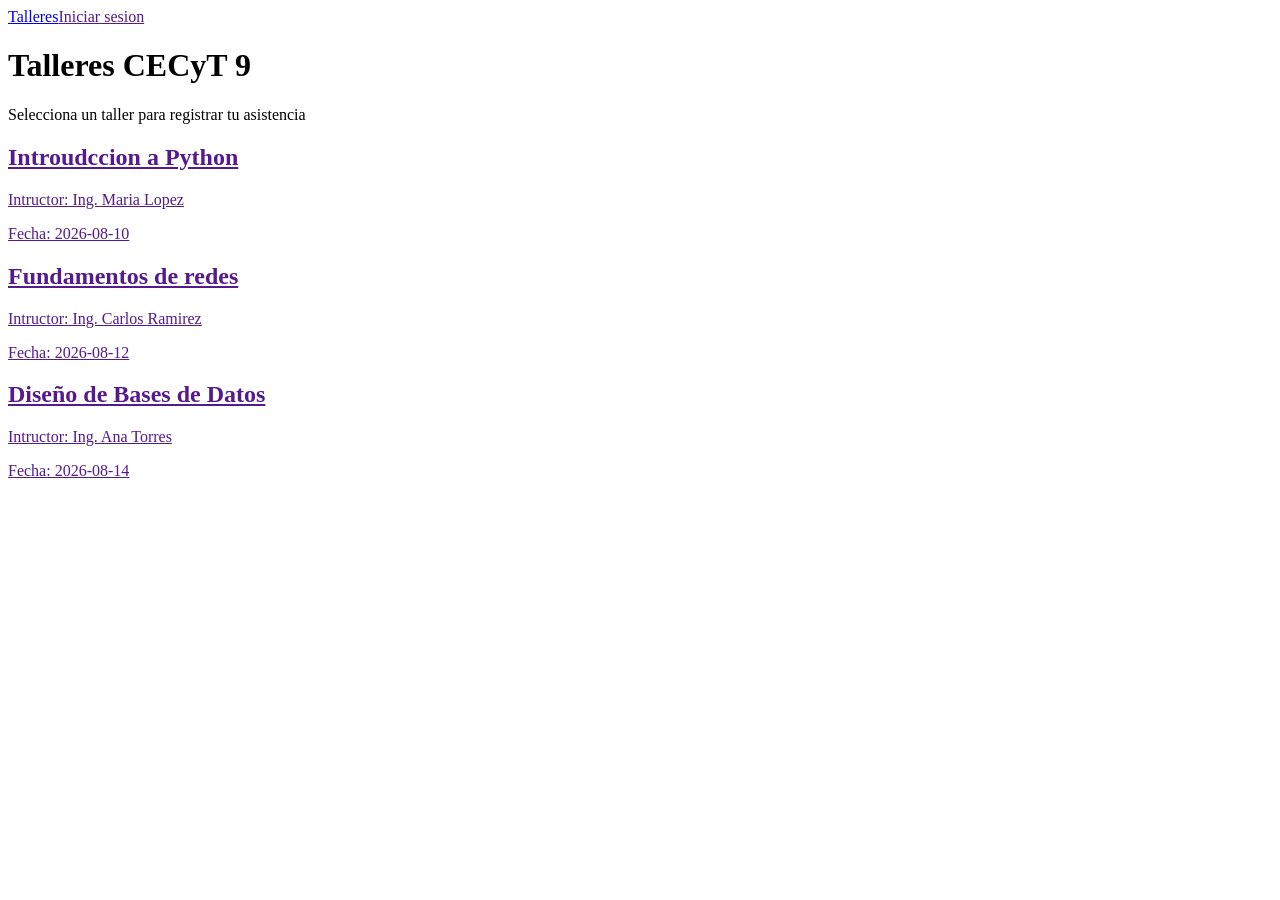
==== index.html @ 248de596 "Index" ====
<!DOCTYPE html>
<html lang="en">
<head>
    <meta charset="UTF-8">
    <meta name="viewport" content="width=device-width, initial-scale=1.0">
    <title>Talleres</title>
    <link rel="stylesheet" href="./style.css">
</head>
<body>
    <nav><a href="./index.html">Talleres</a><a href="">Iniciar sesion</a></nav>
    <main class="contenedor">
        <h1>Talleres CECyT 9</h1>
        <p>Selecciona un taller para registrar tu asistencia</p>
        <div class="talleres">
            <a href="" class="tarjeta">
                <h2>Introudccion a Python</h2>
                <p>Intructor: Ing. Maria Lopez</p>
                <p>Fecha: 2026-08-10</p>
            </a>
            <a href="" class="tarjeta">
                <h2>Fundamentos de redes</h2>
                <p>Intructor: Ing. Carlos Ramirez</p>
                <p>Fecha: 2026-08-12</p>
            </a>
            <a href="" class="tarjeta">
                <h2>Diseño de Bases de Datos</h2>
                <p>Intructor: Ing. Ana Torres</p>
                <p>Fecha: 2026-08-14</p>
            </a>
        </div>
    </main>
</body>
</html>
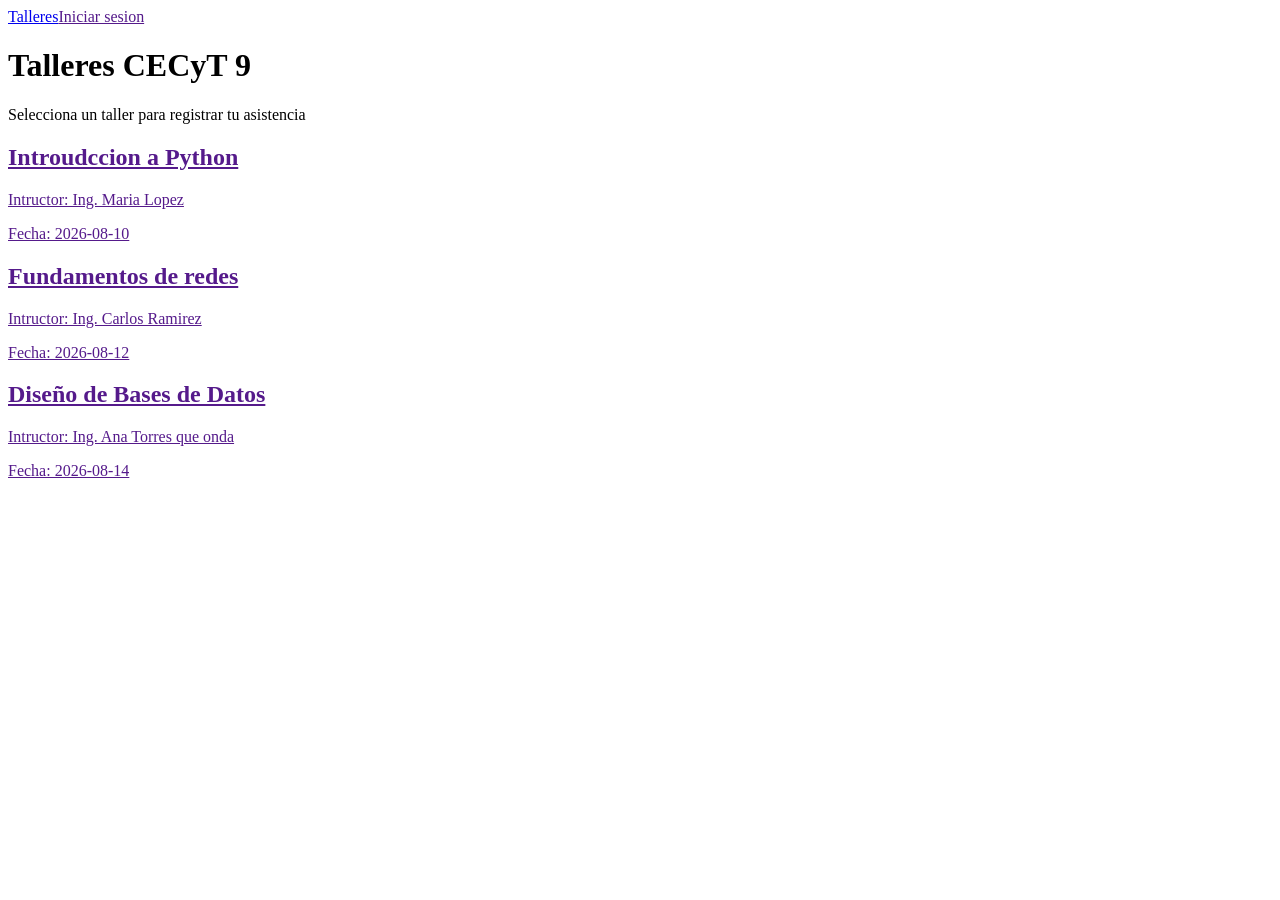
==== commit 511b8eb6: "juan batuiz" ====
--- a/index.html
+++ b/index.html
@@ -24,7 +24,7 @@
             </a>
             <a href="" class="tarjeta">
                 <h2>Diseño de Bases de Datos</h2>
-                <p>Intructor: Ing. Ana Torres</p>
+                <p>Intructor: Ing. Ana Torres que onda</p>
                 <p>Fecha: 2026-08-14</p>
             </a>
         </div>
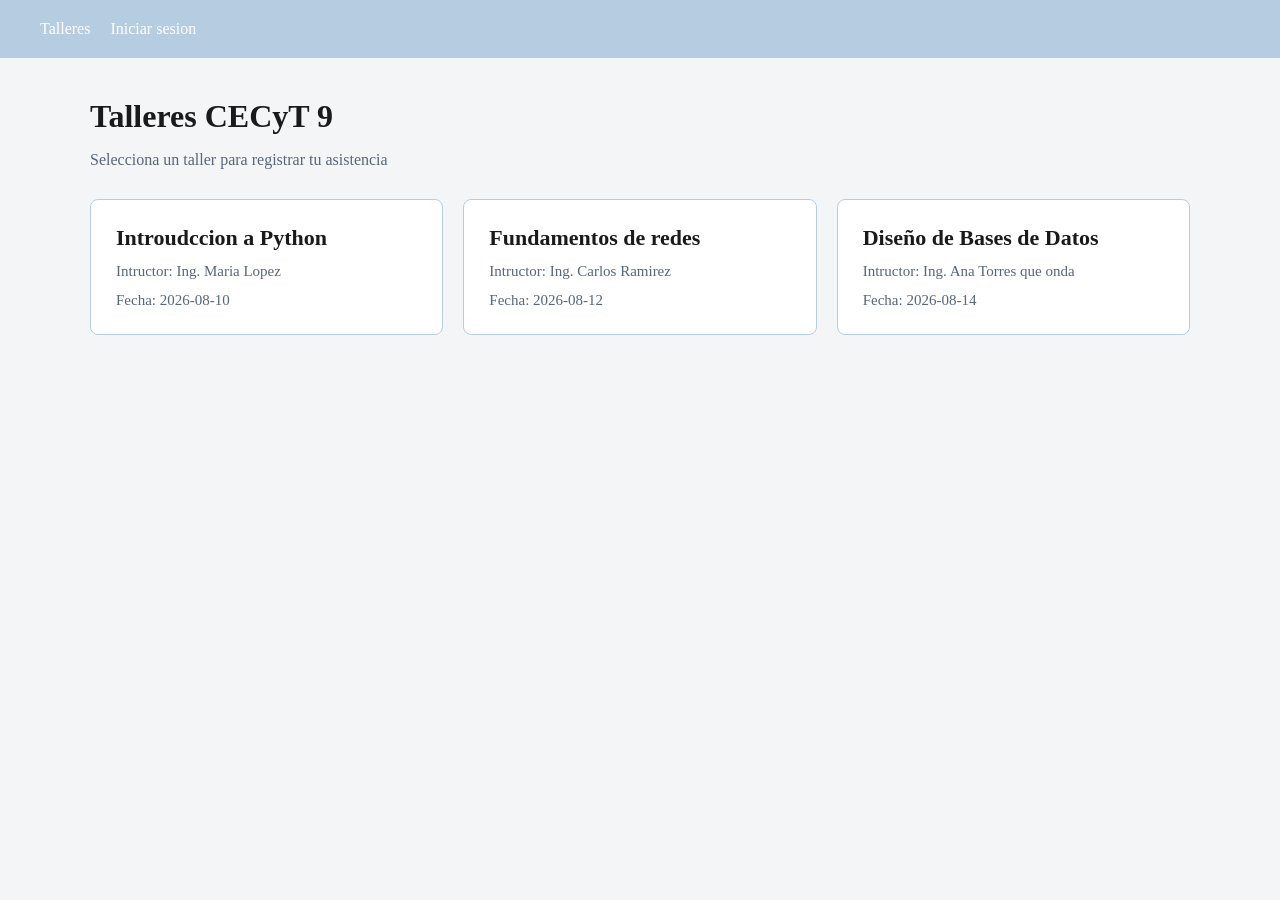
==== commit a5c49691: "Referencias" ====
--- a/index.html
+++ b/index.html
@@ -12,17 +12,17 @@
         <h1>Talleres CECyT 9</h1>
         <p>Selecciona un taller para registrar tu asistencia</p>
         <div class="talleres">
-            <a href="" class="tarjeta">
+            <a href="./detalle.html" class="tarjeta">
                 <h2>Introudccion a Python</h2>
                 <p>Intructor: Ing. Maria Lopez</p>
                 <p>Fecha: 2026-08-10</p>
             </a>
-            <a href="" class="tarjeta">
+            <a href="./detalle.html" class="tarjeta">
                 <h2>Fundamentos de redes</h2>
                 <p>Intructor: Ing. Carlos Ramirez</p>
                 <p>Fecha: 2026-08-12</p>
             </a>
-            <a href="" class="tarjeta">
+            <a href="./detalle.html" class="tarjeta">
                 <h2>Diseño de Bases de Datos</h2>
                 <p>Intructor: Ing. Ana Torres que onda</p>
                 <p>Fecha: 2026-08-14</p>
--- a/style.css
+++ b/style.css
@@ -0,0 +1,173 @@
+/*ola este es una prueba de inteligencia de jose*/
+
+/*agregar esto al head de su html para q sirva la fuente plis*/
+
+/*<link rel="preconnect" href="https://fonts.googleapis.com">
+<link rel="preconnect" href="https://fonts.gstatic.com" crossorigin>
+<link href="https://fonts.googleapis.com/css2?family=Playfair+Display:ital,wght@0,400..900;1,400..900&display=swap" rel="stylesheet">*/
+
+:root {
+  --primary-color: #B6CDE1;
+  --secondary-color: #ffffff;
+  --bg-color: #f4f5f7;
+  --text-main: #1a1a1a;
+  --text-muted: #596579;
+  --text-accent: #0875ed;
+  --text-algo: #BEFAD3;
+  --text-algo2: #CCCCCC;
+}
+
+.playfair-display-regular {
+  font-family: "Playfair Display", serif;
+  font-optical-sizing: auto;
+  font-weight: 400;
+  font-style: normal;
+}
+
+body {
+  font-family: "Playfair Display", serif;
+  font-optical-sizing: auto;
+  font-weight: 400;
+  font-style: normal;
+  background-color: var(--bg-color);
+  color: var(--text-main);
+  margin: 0;
+  padding: 0;
+}
+
+nav {
+  background-color: var(--primary-color);
+  padding: 20px 40px;
+  display: flex;
+  gap: 20px;
+}
+
+nav a {
+  text-decoration: none;
+  color: var(--secondary-color);
+  font-size: 16px;
+}
+
+
+.contenedor {
+  max-width: 1100px;
+  margin: 40px auto;
+  padding: 0 20px;
+}
+
+.contenedor h1 {
+  font-size: 32px;
+  margin-bottom: 10px;
+}
+
+.contenedor p {
+  color: var(--text-muted);
+  margin-bottom: 30px;
+}
+
+
+.talleres {
+  display: grid;
+  grid-template-columns: repeat(3, 1fr);
+  gap: 20px;
+}
+
+.tarjeta {
+  background-color: var(--secondary-color);
+  border-radius: 8px;
+  padding: 25px;
+  text-decoration: none;
+  color: inherit;
+  border: 1px solid var(--primary-color);
+  display: flex;
+  flex-direction: column;
+  gap: 12px;
+}
+
+.tarjeta h2 {
+  font-size: 22px;
+  margin: 0;
+  color: var(--text-main);
+}
+
+.tarjeta p {
+  font-size: 15px;
+  color: var(--text-muted);
+  margin: 0;
+}
+
+
+
+
+header {
+  background-color: var(--primary-color);
+  padding: 16px 24px;
+}
+
+header h1 {
+  margin: 0;
+  font-size: 18px;
+}
+
+header a {
+  color: var(--text-main);
+  text-decoration: none;
+}
+
+header a:hover {
+  text-decoration: underline;
+}
+
+main:not(.contenedor) {
+  max-width: 960px;
+  margin: 40px auto;
+  padding: 0 20px;
+}
+
+.formulario-registro {
+  width: 100%;
+  max-width: 400px;
+}
+
+.formulario-registro h1 {
+  margin: 0 0 28px;
+  font-size: 30px;
+}
+
+.formulario-registro label {
+  display: block;
+  margin: 0 0 8px;
+  color: var(--text-muted);
+}
+
+.formulario-registro input {
+  box-sizing: border-box;
+  width: 100%;
+  margin-bottom: 16px;
+  padding: 12px 10px;
+  border: 1px solid var(--text-algo2);
+  border-radius: 5px;
+  background-color: var(--secondary-color);
+  color: var(--text-main);
+  font: inherit;
+}
+
+
+.formulario-registro button {
+  width: 100%;
+  padding: 12px;
+  border: 0;
+  border-radius: 5px;
+  background-color: var(--text-accent);
+  color: var(--secondary-color);
+  font: inherit;
+  cursor: pointer;
+}
+
+.mensaje,
+.mensaje-exito {
+  max-width: 400px;
+  margin: 28px 0 0;
+  color: var(--text-algo);
+  font-weight: 700;
+}
